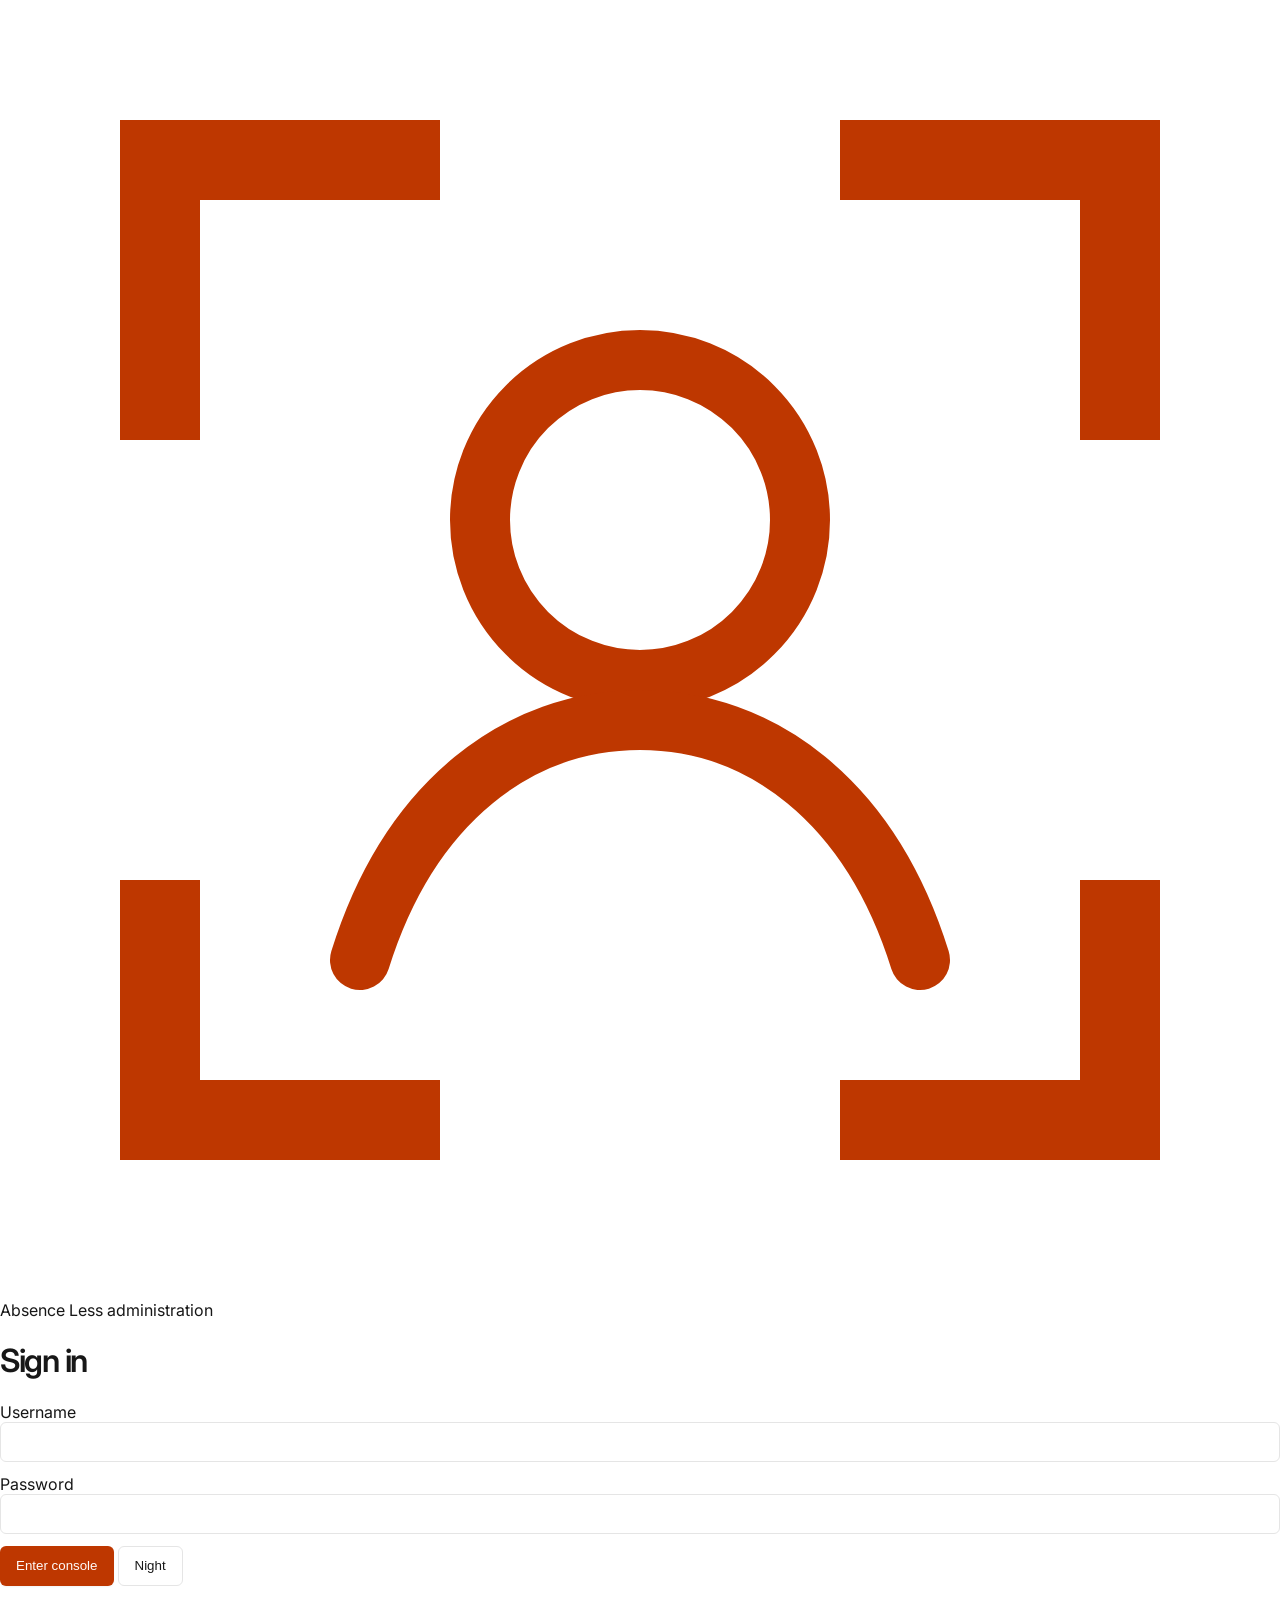
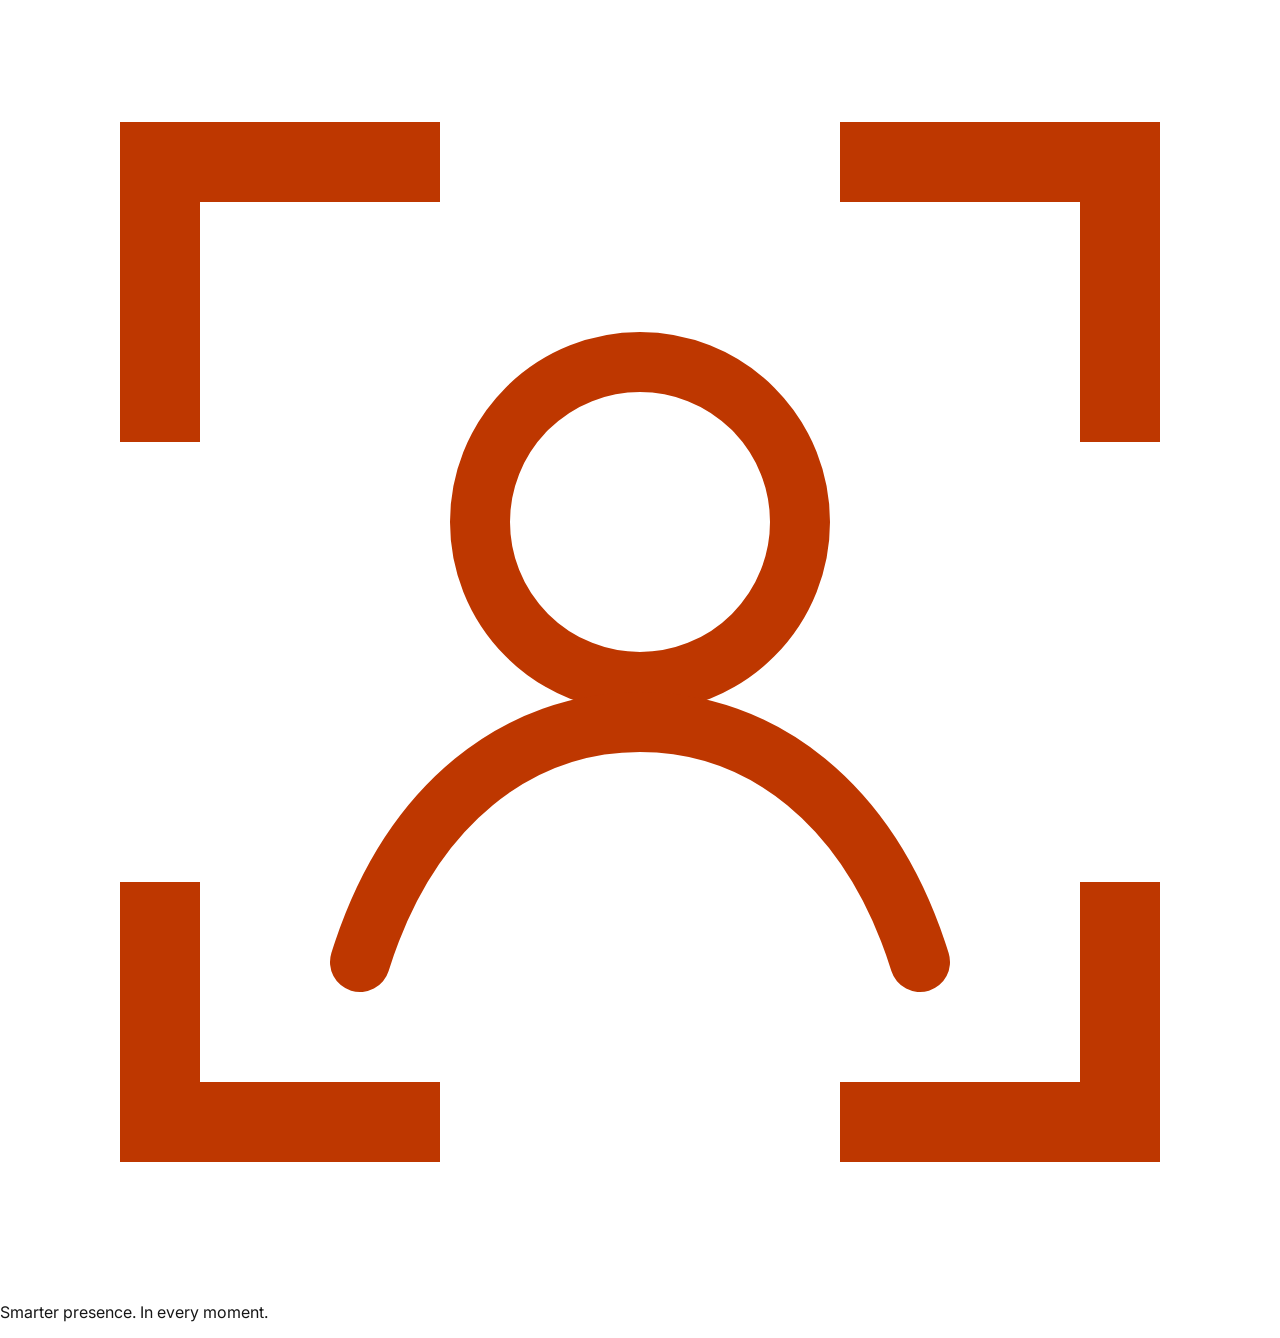
==== web/admin.html @ 866b870f "Ship Absence Less as the web attendance console with exports and LAN admin. Co-authored-by: Cursor <" ====
<!DOCTYPE html>
<html lang="en">
<head>
  <meta charset="UTF-8" />
  <meta name="viewport" content="width=device-width, initial-scale=1, viewport-fit=cover" />
  <title>Admin · Absence Less</title>
  <link rel="icon" href="/assets/absence-mark.svg" type="image/svg+xml" />
  <link rel="preconnect" href="https://fonts.googleapis.com" />
  <link rel="preconnect" href="https://fonts.gstatic.com" crossorigin />
  <link href="https://fonts.googleapis.com/css2?family=Inter:wght@400;500;600&family=JetBrains+Mono:wght@400;500&display=swap" rel="stylesheet" />
  <link rel="stylesheet" href="/static/css/style.css?v=46" />
  <script>
    (function () {
      try {
        if (localStorage.getItem("access_pass_night") === "1") document.documentElement.classList.add("night");
      } catch (e) {}
    })();
  </script>
  <style>
    html,body{margin:0;background:#ffffff;color:#171717;font-family:Inter,system-ui,"Segoe UI",sans-serif}
    #login-screen.hidden,body.is-authed #login-screen{display:none !important}
    #app-shell.hidden{display:none !important}
    body.is-authed #app-shell,#app-shell{display:block !important;width:100%;height:auto;overflow:visible}
    .sidebar{background:#fafafa;padding:16px;border-right:1px solid #e5e5e5}
    .nav-btn{display:block;color:#171717;padding:10px 12px;text-decoration:none;border-radius:6px;font-size:14px;font-weight:500}
    .nav-btn.active{background:#fff1ea;color:#be3700;box-shadow:none}
    .content{display:block !important;overflow:visible !important;height:auto !important;min-height:240px;padding:16px;color:#171717}
    .page{display:block;color:#171717;height:auto;overflow:visible}
    .page[hidden]{display:none !important}
    .page.active{display:block !important;visibility:visible !important}
    .form-grid-3,.form-grid,.split{display:block !important}
    label{display:block;margin:0 0 12px;color:#171717}
    input,select,textarea{display:block;width:100%;background:#ffffff;color:#171717;border:1px solid #e5e5e5;border-radius:6px;box-sizing:border-box}
    input,select{height:40px}
    .viewfinder{position:relative;background:#171717;width:100%;max-width:640px;margin:12px 0}
    .viewfinder video{display:block;width:100%;height:220px;background:#171717}
    .cam-gate{display:block;width:100%;min-height:48px}
    .hidden{display:none !important}
    h1{color:#171717;font-weight:600;letter-spacing:-.04em}
    .lede{color:#737373}
    .card{background:#ffffff;border:1px solid #e5e5e5;margin:0 0 16px;padding:12px;border-radius:10px;box-shadow:0 1px 2px rgba(0,0,0,.05)}
    button.primary{background:#be3700;color:#fffaf7;border:0;height:40px;padding:8px 16px;border-radius:6px;font-weight:500;box-shadow:0 1px 2px rgba(0,0,0,.05)}
    button.ghost,a.ghost{background:#ffffff;color:#171717;border:1px solid #e5e5e5;height:40px;padding:0 16px;border-radius:6px}
    button.danger,button.ghost.danger,a.ghost.danger{background:#dc2626;border-color:#dc2626;color:#fafafa}
    .hamburger{display:none;width:44px;height:44px;min-width:44px;margin:0;padding:10px;flex-direction:column;justify-content:center;gap:5px;background:#ffffff;border:1px solid #e5e5e5;border-radius:6px}
    .hamburger span{display:block;height:2px;background:#be3700;border-radius:2px}
    .sidebar-close{display:none}
    @media (max-width:900px){
      .hamburger{display:flex}
      .sidebar-close{display:block;width:100%;margin:0 0 12px;background:transparent;color:#171717;border:1px solid #e5e5e5;height:44px;border-radius:6px}
      #btn-sidebar-toggle{display:none !important}
      body.is-authed .sidebar{
        position:fixed !important;
        top:0;bottom:0;
        left:-320px !important;
        width:280px !important;
        max-width:86%;
        z-index:120;
        overflow-y:auto;
        padding:16px !important;
      }
      body.nav-open .sidebar,body.is-authed.nav-open .sidebar{left:0 !important;z-index:130 !important}
      body.nav-open .sidebar-backdrop{display:block !important;z-index:110 !important}
      body.nav-open #app-shell,body.is-authed.nav-open #app-shell{z-index:auto !important}
      body.is-authed .workspace,body.is-authed .content{margin-left:0 !important}
      body.is-authed .sidebar .sidebar-brand{order:0}
      body.is-authed .sidebar nav,body.is-authed .sidebar nav#console-nav{order:1;position:static;flex-direction:column;width:auto}
      body.is-authed .sidebar .sidebar-foot{order:2;margin-top:auto}
      .top-date,.top-user{display:none}
    }
    html.night,html.night body{background:#171717;color:#fafafa}
    html.night .content,html.night .page,html.night h1{color:#fafafa}
    html.night .lede,html.night label{color:#a3a3a3}
    html.night .card{background:#262626;border-color:rgba(255,255,255,.1)}
    html.night input,html.night select,html.night textarea{background:#171717;color:#fafafa;border-color:rgba(255,255,255,.15)}
    html.night button.primary{background:#be3700;color:#fffaf7}
    html.night button.ghost,html.night a.ghost{color:#fafafa;border-color:rgba(255,255,255,.1);background:#262626}
    html.night button.danger,html.night button.ghost.danger{background:#dc2626;color:#fafafa;border-color:#dc2626}
    html.night .hamburger{background:#262626;border-color:rgba(255,255,255,.1)}
    html.night .hamburger span{background:#be3700}
    html.night #export-dialog,html.night #help-dialog,html.night #correct-dialog{background:#262626;color:#fafafa;border-color:rgba(255,255,255,.1)}
    html.night #export-dialog h2,html.night #export-dialog p,html.night #export-dialog label,html.night #export-dialog .muted,html.night #export-dialog .eyebrow,html.night #export-dialog .export-check,html.night #export-dialog #export-count{color:#fafafa}
  </style>
</head>
<body>
  <div id="login-screen" class="login-screen">
    <div class="login-split">
    <form id="login-form" class="login-card" method="post" action="/admin/session" autocomplete="on">
      <img src="/assets/absence-mark.svg" alt="Absence Less" />
      <p class="eyebrow">Absence Less administration</p>
      <h1>Sign in</h1>
      <label>Username <input id="login-user" name="username" autocomplete="username" autocapitalize="none" autocorrect="off" spellcheck="false" /></label>
      <label>Password <input id="login-pass" name="password" type="password" autocomplete="current-password" /></label>
      <button class="primary" id="btn-login" type="submit">Enter console</button>
      <button type="button" class="ghost" id="btn-login-night" data-night-button aria-pressed="false">Night</button>
      <p id="login-status" class="status"></p>
    </form>
    <div class="login-hero">
      <img src="/assets/absence-mark.svg" alt="Absence Less" />
      <p>Smarter presence. In every moment.</p>
    </div>
    </div>
  </div>

  <div id="sidebar-backdrop" class="sidebar-backdrop" hidden></div>
  <div id="app-shell" class="app-shell hidden">
    <aside class="sidebar" id="app-sidebar">
      <div class="sidebar-brand">
        <button type="button" class="nav-btn console-menu" id="btn-sidebar-toggle" aria-label="Collapse sidebar">Menu</button>
        <button type="button" class="sidebar-close" id="btn-close-nav">Close</button>
        <img class="logo" src="/assets/absence-mark.svg" alt="Absence Less" />
        <p class="brand-name">Absence <span>Less</span></p>
        <p class="sidebar-context" id="sidebar-company">Absence Less</p>
        <p class="sidebar-context muted" id="sidebar-branch">Headquarters</p>
      </div>
      <nav id="console-nav">
        <a class="nav-btn" data-page="dashboard" href="/admin?page=dashboard"><span class="nav-ico" aria-hidden="true">▣</span> Overview</a>
        <a class="nav-btn" data-page="people" href="/admin?page=people"><span class="nav-ico" aria-hidden="true">☰</span> Employees</a>
        <a class="nav-btn" data-page="register" href="/admin?page=register"><span class="nav-ico" aria-hidden="true">◉</span> Enroll face</a>
        <a class="nav-btn" data-page="attendance" href="/admin?page=attendance"><span class="nav-ico" aria-hidden="true">◷</span> Attendance</a>
        <a class="nav-btn" data-page="shifts" href="/admin?page=shifts"><span class="nav-ico" aria-hidden="true">▤</span> Shifts &amp; Schedules</a>
        <a class="nav-btn" data-page="reports" href="/admin?page=reports"><span class="nav-ico" aria-hidden="true">▧</span> Reports &amp; Analytics</a>
        <a class="nav-btn" data-page="branches" href="/admin?page=branches"><span class="nav-ico" aria-hidden="true">⌂</span> Branches &amp; Departments</a>
        <a class="nav-btn" data-page="devices" href="/admin?page=devices"><span class="nav-ico" aria-hidden="true">▣</span> Devices &amp; Kiosks</a>
        <a class="nav-btn super-only" data-page="admins" href="/admin?page=admins"><span class="nav-ico" aria-hidden="true">⚙</span> Users &amp; Permissions</a>
        <a class="nav-btn" data-page="integrations" href="/admin?page=integrations"><span class="nav-ico" aria-hidden="true">{ }</span> API &amp; Integrations</a>
        <a class="nav-btn" data-page="notifications" href="/admin?page=notifications"><span class="nav-ico" aria-hidden="true">●</span> Notifications <span class="nav-badge" id="nav-alert-count" hidden>0</span></a>
        <a class="nav-btn" data-page="settings" href="/admin?page=settings"><span class="nav-ico" aria-hidden="true">✦</span> Settings</a>
      </nav>
      <div class="sidebar-foot">
        <div class="sidebar-user">
          <span class="avatar" id="sidebar-avatar">A</span>
          <div>
            <strong id="sidebar-username">Admin</strong>
            <p class="muted" id="sidebar-role">Administrator</p>
          </div>
        </div>
        <a id="btn-logout" class="nav-btn sidebar-logout" href="/admin/logout">Sign out</a>
        <a class="tagline" href="/kiosk">Open tablet kiosk →</a>
      </div>
    </aside>

    <div class="workspace">
    <header class="topbar">
      <button type="button" class="hamburger" id="btn-open-nav" aria-label="Open menu" aria-controls="app-sidebar" aria-expanded="false">
        <span></span><span></span><span></span>
      </button>
      <nav class="crumbs" id="top-crumbs" aria-label="Breadcrumb">Overview</nav>
      <label class="top-search">Search
        <input id="global-search" type="search" placeholder="Name, employee ID, email" />
      </label>
      <p class="top-date" id="top-date"></p>
      <button type="button" class="ghost" id="btn-night" data-night-button aria-pressed="false">Night</button>
      <button type="button" class="ghost" id="btn-help">Help</button>
      <button type="button" class="ghost" id="btn-notify">Alerts <span class="badge" id="notify-count">0</span></button>
      <div class="top-user" id="top-user">
        <span class="avatar" id="top-avatar">A</span>
        <div>
          <strong id="top-username">Admin</strong>
          <p class="muted" id="top-role">Administrator</p>
        </div>
      </div>
    </header>

    <main class="content">
      <p id="admin-flash" class="banner hidden"></p>
      <p id="toast" class="toast hidden" role="status"></p>

      <section id="page-dashboard" class="page active">
        <div class="page-head">
          <div>
            <p class="eyebrow" id="dash-greet">Monitor</p>
            <h1>Overview</h1>
            <p class="lede">Live presence from registered tablets. Each kiosk is identified by its MAC address.</p>
          </div>
          <div class="page-filters card">
            <label>Range
              <select id="dash-range">
                <option value="today">Today</option>
                <option value="week">This week</option>
                <option value="month">This month</option>
                <option value="custom">Custom range</option>
              </select>
            </label>
            <label class="hidden" id="dash-custom-wrap">From
              <input id="dash-from" type="date" />
            </label>
            <label class="hidden" id="dash-custom-to-wrap">To
              <input id="dash-to" type="date" />
            </label>
            <label>Branch
              <select id="dash-branch"><option value="">All branches</option><option value="HQ">Headquarters</option></select>
            </label>
            <label>Department
              <select id="dash-dept"><option value="">All departments</option></select>
            </label>
            <button type="button" class="primary" id="dash-export" data-export="monthly">Export</button>
          </div>
        </div>
        <div id="dash-cards" class="stats-grid"></div>
        <div class="split">
          <div class="card pad">
            <h2>Attendance analytics</h2>
            <p class="muted">Check-ins for the last 7 days. Present, late, and open sessions are compared in the distribution.</p>
            <div id="dash-week" class="week-bars"></div>
          </div>
          <div class="card pad">
            <h2>Attendance distribution</h2>
            <div id="dash-donut" class="donut-wrap"></div>
          </div>
        </div>
        <div class="split">
          <div class="card pad">
            <h2>On site now</h2>
            <div id="dash-onsite" class="log-list"></div>
          </div>
          <div class="card pad">
            <h2>Recent attendance activity</h2>
            <div id="dash-activity" class="table-wrap"></div>
          </div>
        </div>
        <div class="split">
          <div class="card pad">
            <h2>Branch performance</h2>
            <div id="dash-branches" class="table-wrap"></div>
          </div>
          <div class="card pad">
            <h2>Device health</h2>
            <div id="dash-devices" class="log-list"></div>
          </div>
        </div>
        <div class="card pad">
          <h2>Pending actions</h2>
          <div id="dash-pending" class="log-list"></div>
        </div>
      </section>

      <section id="page-register" class="page" hidden>
        <p class="eyebrow">Enrollment</p>
        <h1>Register employee</h1>
        <p class="lede" id="register-lede">Save details on any device. On a tablet, tap Start auto capture to allow the camera for Face ID.</p>
        <p id="edit-banner" class="banner hidden">Editing this employee — save details, or recapture the face.</p>

        <form id="enroll-form" method="post" action="/admin/do">
          <input type="hidden" name="action" value="save_person" />
          <input type="hidden" name="t" value="" />
          <input type="hidden" name="editing_id" id="enroll-editing" value="" />
          <div class="card form-grid-3" style="display:block;padding:16px">
            <label>
              FULL NAME
              <input id="enroll-name" name="name" type="text" value="" placeholder="Employee name" required />
            </label>
            <label>
              EMPLOYEE ID
              <input id="enroll-id" name="employee_id" type="text" value="" placeholder="Unique ID" required />
            </label>
            <label>
              EMAIL
              <input id="enroll-email" name="email" type="email" value="" placeholder="name@company.com" />
            </label>
            <label>
              PHONE
              <input id="enroll-phone" name="phone" type="tel" value="" placeholder="05…" />
            </label>
            <label>
              JOB TITLE
              <input id="enroll-title" name="job_title" type="text" value="" placeholder="Role" />
            </label>
            <label>
              DEPARTMENT
              <input id="enroll-dept" name="department" type="text" value="" placeholder="Department" />
            </label>
            <label>
              BRANCH
              <input id="enroll-branch" name="branch" type="text" value="HQ" />
            </label>
            <label>
              MANAGER
              <input id="enroll-manager" name="manager" type="text" value="" />
            </label>
            <label>
              EMPLOYMENT STATUS
              <select id="enroll-status" name="employment_status">
                <option value="active">Active</option>
                <option value="inactive">Inactive</option>
              </select>
            </label>
            <label>
              JOINING DATE
              <input id="enroll-joined" name="joining_date" type="date" />
            </label>
            <label>
              EMERGENCY CONTACT
              <input id="enroll-em-name" name="emergency_name" type="text" value="" placeholder="Name" />
            </label>
            <label>
              EMERGENCY PHONE
              <input id="enroll-em-phone" name="emergency_phone" type="tel" value="" placeholder="Phone" />
            </label>
            <label>
              USUAL SHIFT (OPTIONAL)
              <select id="enroll-shift" name="shift_id"></select>
            </label>
          </div>

          <div class="viewfinder" id="enroll-finder">
            <video id="enroll-video" autoplay playsinline muted webkit-playsinline style="display:block;width:100%;height:220px;background:#000"></video>
            <div class="corners"></div>
            <div class="scan-line"></div>
            <button id="btn-enable-enroll-cam" class="cam-gate" type="button">Tap to start camera</button>
          </div>

          <div class="capture-row">
            <div id="enroll-dots" class="dots"></div>
            <span id="enroll-count" class="muted">0 / 5</span>
            <span id="enroll-status" class="status"></span>
          </div>

          <div class="actions">
            <button id="btn-auto" class="primary" type="button">Start auto capture</button>
            <button id="btn-save-plain" class="ghost" type="submit">Save without Face ID</button>
            <button id="btn-save-person" class="ghost hidden" type="submit">Save details</button>
            <a id="btn-cancel-edit" class="ghost hidden" href="/admin?page=register">Cancel edit</a>
            <button id="btn-stop" class="ghost" type="button" disabled>Stop</button>
          </div>
        </form>
        <p id="enroll-success" class="banner hidden">✓ EMPLOYEE REGISTERED</p>
      </section>

      <section id="page-people" class="page" hidden>
        <p class="eyebrow">Directory</p>
        <h1>Employees</h1>
        <p class="lede">Search, filter, and export. Face enrollment never exposes biometric templates.</p>
        <div class="toolbar">
          <label>Search
            <input id="people-search" type="search" placeholder="Name, ID, or email" />
          </label>
          <label>Branch
            <select id="people-branch"><option value="">All</option></select>
          </label>
          <label>Department
            <select id="people-dept"><option value="">All</option></select>
          </label>
          <label>Shift
            <select id="people-shift"><option value="">All</option></select>
          </label>
          <label>Face
            <select id="people-face">
              <option value="">All</option>
              <option value="yes">Enrolled</option>
              <option value="no">Not enrolled</option>
            </select>
          </label>
          <label>Status
            <select id="people-status-filter">
              <option value="">All</option>
              <option value="active">Active</option>
              <option value="inactive">Inactive</option>
            </select>
          </label>
          <a class="primary link-btn" href="/admin?page=register">Add employee</a>
          <button type="button" class="ghost" id="btn-people-export" data-export="employees">Export</button>
          <label class="file-label">Import CSV
            <input id="people-import" type="file" accept=".csv,text/csv" />
          </label>
        </div>
        <p id="people-status" class="status"></p>
        <div class="table-wrap">
          <table class="report-table" id="people-table">
            <thead>
              <tr>
                <th>ID</th>
                <th>Name</th>
                <th>Department</th>
                <th>Branch</th>
                <th>Shift</th>
                <th>Face</th>
                <th>Status</th>
                <th></th>
              </tr>
            </thead>
            <tbody id="people-body"></tbody>
          </table>
        </div>
        <div class="pager" id="people-pager"></div>
      </section>

      <section id="page-attendance" class="page" hidden>
        <p class="eyebrow">Timekeeping</p>
        <h1>Attendance</h1>
        <p class="lede">Original clock events are never overwritten. Corrections require a reason and stay in the audit log.</p>
        <div class="toolbar">
          <label>Date
            <input id="att-date" type="date" />
          </label>
          <label>Employee
            <input id="att-name" type="search" placeholder="Name" />
          </label>
          <label>Status
            <select id="att-status">
              <option value="">All</option>
              <option>Present</option>
              <option>Late</option>
              <option>Missing Check-out</option>
            </select>
          </label>
          <button type="button" class="primary" id="btn-att-load">Apply filters</button>
          <button type="button" class="ghost" id="btn-att-export" data-export="daily">Export</button>
          <a class="ghost link-btn" href="/admin?page=reports">Timesheet reports</a>
        </div>
        <p id="att-status-msg" class="status"></p>
        <div class="table-wrap">
          <table class="report-table">
            <thead>
              <tr>
                <th>Employee</th>
                <th>ID</th>
                <th>Date</th>
                <th>Check-in</th>
                <th>Check-out</th>
                <th>Hours</th>
                <th>Late</th>
                <th>Status</th>
                <th>Device</th>
                <th></th>
              </tr>
            </thead>
            <tbody id="att-body"></tbody>
          </table>
        </div>
        <div class="card pad">
          <h2>Correction requests</h2>
          <p class="muted">Approved or rejected here. The original session times stay as captured by the kiosk.</p>
          <div class="table-wrap">
            <table class="report-table">
              <thead>
                <tr>
                  <th>When</th>
                  <th>Employee</th>
                  <th>Field</th>
                  <th>Old</th>
                  <th>Proposed</th>
                  <th>Reason</th>
                  <th>Actor</th>
                  <th>Status</th>
                  <th></th>
                </tr>
              </thead>
              <tbody id="att-audit-body"></tbody>
            </table>
          </div>
        </div>
      </section>

      <section id="page-shifts" class="page" hidden>
        <p class="eyebrow">Schedule</p>
        <h1>Shifts &amp; schedules</h1>
        <p class="lede">Clock-in auto-assigns the matching window. After midnight stays the same work date. Overnight shifts are supported.</p>
        <form method="post" action="/admin/do" class="card form-grid-3">
          <input type="hidden" name="action" value="add_shift" />
          <input type="hidden" name="t" value="" />
          <label>NAME <input id="shift-name" name="shift_name" placeholder="Night" required /></label>
          <label>START <input id="shift-start" name="start_time" type="time" value="20:00" required /></label>
          <label>END <input id="shift-end" name="end_time" type="time" value="04:00" required /></label>
          <div class="actions report-actions">
            <button id="btn-add-shift" class="primary" type="submit">Add shift</button>
          </div>
        </form>
        <p id="shift-status" class="status"></p>
        <div id="shift-list" class="log-list"></div>
        <div class="card pad">
          <h2>Weekly calendar</h2>
          <p class="muted">Templates below drive live assignment. Grace, overtime, and rest-day policy are stored in Settings.</p>
          <div id="shift-calendar" class="week-cal"></div>
        </div>
      </section>

      <section id="page-reports" class="page" hidden>
        <p class="eyebrow">Attendance</p>
        <h1>Reports &amp; analytics</h1>
        <p class="lede">Daily, weekly, or monthly hours. Monthly includes average working hours per employee. Raw duration is not payroll until Settings policies are applied. Export PDF or Excel.</p>
        <form method="get" action="/admin" class="card form-grid-3" id="report-form">
          <input type="hidden" name="page" value="reports" />
          <input type="hidden" name="t" value="" />
          <label>
            PERIOD
            <select id="report-period" name="period">
              <option value="daily">Daily</option>
              <option value="weekly">Weekly</option>
              <option value="monthly">Monthly</option>
            </select>
          </label>
          <label>
            DATE
            <input id="report-date" name="work_date" type="date" />
          </label>
          <div class="actions report-actions">
            <button class="primary" type="submit">Show report</button>
            <button type="button" class="ghost" id="btn-reports-export" data-export="monthly">Export</button>
            <a id="btn-pdf" class="primary link-btn" href="#">PDF</a>
            <a id="btn-xlsx" class="ghost link-btn" href="#">EXCEL</a>
          </div>
        </form>
        <div class="report-links">
          <button type="button" class="ghost" data-report="daily">Daily attendance</button>
          <button type="button" class="ghost" data-report="monthly">Monthly attendance</button>
          <button type="button" class="ghost" data-report="late">Late arrivals</button>
          <button type="button" class="ghost" data-report="absence">Absences</button>
          <button type="button" class="ghost" data-report="missing">Missing check-outs</button>
        </div>
        <p id="report-range" class="muted"></p>
        <div id="report-summary" class="stats-grid"></div>
        <div id="report-avg-wrap" class="hidden">
          <h2>Monthly averages</h2>
          <p class="lede">Average hours = total hours ÷ days worked in this month. Not payroll hours.</p>
          <div class="table-wrap">
            <table class="report-table">
              <thead>
                <tr>
                  <th>Name</th>
                  <th>ID</th>
                  <th>Days worked</th>
                  <th>Sessions</th>
                  <th>Total hours</th>
                  <th>Avg hours / day</th>
                </tr>
              </thead>
              <tbody id="report-avg-body"></tbody>
            </table>
          </div>
        </div>
        <h2>Session log</h2>
        <div class="table-wrap">
          <table class="report-table">
            <thead>
              <tr>
                <th>Name</th>
                <th>ID</th>
                <th>Shift</th>
                <th>In</th>
                <th>Out</th>
                <th>Total hours</th>
                <th>Late</th>
              </tr>
            </thead>
            <tbody id="report-body"></tbody>
          </table>
        </div>
      </section>

      <section id="page-branches" class="page" hidden>
        <p class="eyebrow">Organization</p>
        <h1>Branches &amp; departments</h1>
        <div id="branches-panel"></div>
      </section>

      <section id="page-devices" class="page" hidden>
        <p class="eyebrow">Hardware</p>
        <h1>Devices &amp; kiosks</h1>
        <p class="lede">When a tablet opens /kiosk it appears here. Edit its name, remove it, or watch the live camera. A removed tablet that opens the kiosk again shows up as a new device.</p>
        <p id="device-this" class="banner hidden"></p>
        <p id="device-new" class="source-banner hidden"></p>
        <div class="split">
          <div class="card pad">
            <h2>Live from tablet</h2>
            <p id="device-watch-meta" class="muted">Waiting for a kiosk at /kiosk…</p>
            <div class="viewfinder" id="device-finder">
              <img id="device-live" alt="Tablet live camera" style="display:block;width:100%;height:240px;object-fit:cover;background:#000" />
            </div>
            <p id="device-cam-status" class="status"></p>
            <div class="actions">
              <a class="primary link-btn" href="/kiosk">Open attendance kiosk</a>
            </div>
          </div>
          <form id="device-form" class="card form-grid">
            <h2 class="span-all">Edit selected kiosk</h2>
            <input type="hidden" id="device-id" />
            <label>Device name
              <input id="device-name" name="name" placeholder="Entrance tablet" />
            </label>
            <label>MAC address
              <input id="device-mac" name="mac_address" readonly placeholder="Captured automatically" />
            </label>
            <label>IP address
              <input id="device-ip" name="last_ip" readonly placeholder="Captured automatically" />
            </label>
            <label>Location
              <input id="device-location" name="location" placeholder="Lobby / Door 1" />
            </label>
            <div class="actions span-all">
              <button class="primary" type="submit">Save</button>
              <button class="ghost hidden" id="btn-device-restore" type="button">Restore</button>
              <button class="ghost danger" id="btn-device-remove" type="button">Remove</button>
            </div>
            <p id="device-form-status" class="status span-all"></p>
          </form>
        </div>
        <div class="table-wrap">
          <table class="report-table">
            <thead>
              <tr>
                <th>Name</th>
                <th>IP</th>
                <th>MAC address</th>
                <th>Camera</th>
                <th>Status</th>
                <th>Last seen</th>
                <th></th>
              </tr>
            </thead>
            <tbody id="devices-body"></tbody>
          </table>
        </div>
      </section>

      <section id="page-admins" class="page" hidden>
        <p class="eyebrow">Access</p>
        <h1>Users &amp; permissions</h1>
        <p class="lede">You can create up to three admins. They can register members, manage hours, and view visits. Only the company owner can add them or change their passwords. Hiding a button is not a security mechanism — these actions are enforced on the server.</p>
        <p id="admin-quota" class="muted"></p>
        <form method="post" action="/admin/do" class="card form-grid-3">
          <input type="hidden" name="action" value="add_admin" />
          <input type="hidden" name="t" value="" />
          <label>USERNAME <input id="staff-user" name="staff_username" autocomplete="off" required /></label>
          <label>PASSWORD <input id="staff-pass" name="staff_password" type="password" autocomplete="new-password" required /></label>
          <div class="actions report-actions">
            <button id="btn-add-admin" class="primary" type="submit">Invite admin</button>
          </div>
        </form>
        <p id="staff-status" class="status"></p>
        <div class="table-wrap">
          <table class="report-table">
            <thead>
              <tr>
                <th>Username</th>
                <th>Role</th>
                <th></th>
              </tr>
            </thead>
            <tbody id="staff-body"></tbody>
          </table>
        </div>
        <div class="card pad">
          <h2>Default roles</h2>
          <p class="muted">Company Owner (super) and HR Administrator are live. Branch Manager, Supervisor, and Read-only Auditor are planned and not yet persisted.</p>
        </div>
        <h2 class="staff-own">Your password</h2>
        <form method="post" action="/admin/do" class="card form-grid">
          <input type="hidden" name="action" value="super_password" />
          <input type="hidden" name="t" value="" />
          <label>NEW PASSWORD <input id="super-pass" name="new_password" type="password" autocomplete="new-password" required /></label>
          <div class="actions report-actions">
            <button id="btn-super-pass" class="ghost" type="submit">Update my password</button>
          </div>
        </form>
      </section>

      <section id="page-integrations" class="page" hidden>
        <p class="eyebrow">Developers</p>
        <h1>API &amp; integrations</h1>
        <p class="lede">Public API scopes will be employees:read, employees:write, and attendance:read. Biometric templates are never exposed. Secrets are shown only once at creation.</p>
        <div id="integrations-panel"></div>
      </section>

      <section id="page-notifications" class="page" hidden>
        <p class="eyebrow">Alerts</p>
        <h1>Notifications</h1>
        <div class="toolbar">
          <label>Type
            <select id="notify-filter">
              <option value="">All</option>
              <option value="late">Late arrivals</option>
              <option value="missing_checkout">Missing check-outs</option>
              <option value="correction">Corrections</option>
            </select>
          </label>
        </div>
        <div id="notify-list" class="log-list"></div>
      </section>

      <section id="page-settings" class="page" hidden>
        <p class="eyebrow">Workspace</p>
        <h1>Settings</h1>
        <div class="card pad">
          <h2>Appearance</h2>
          <label class="face-toggle">Night mode
            <input id="set-night" type="checkbox" data-night-toggle />
          </label>
          <p class="muted">Dark screens on this device — admin, login, and the tablet kiosk. Each device keeps its own setting.</p>
        </div>
        <form id="settings-form" class="card form-grid-3">
          <h2 class="span-all">Company</h2>
          <label>Company name <input id="set-company" name="company_name" /></label>
          <label>Timezone <input id="set-tz" name="timezone" /></label>
          <label>Working days <input id="set-days" name="working_days" /></label>
          <label>Contact <input id="set-contact" name="contact" /></label>
          <h2 class="span-all">Attendance</h2>
          <label>Grace period (minutes) <input id="set-grace" name="grace_minutes" /></label>
          <label>Duplicate-scan window (seconds) <input id="set-dup" name="duplicate_scan_seconds" /></label>
          <label>Overtime policy
            <textarea id="set-ot" name="overtime_policy" rows="3"></textarea>
          </label>
          <label class="face-toggle">Face premium
            <input id="set-face" type="checkbox" />
          </label>
          <div class="actions span-all">
            <button class="primary" type="submit">Save settings</button>
          </div>
          <p id="settings-status" class="status span-all"></p>
        </form>
        <div class="card pad">
          <h2>Recognition, security, subscription</h2>
          <div id="settings-preview"></div>
        </div>
      </section>
    </main>
    </div>
  </div>

  <dialog id="export-dialog" class="modal-card export-dialog">
    <h2>Export</h2>
    <p class="muted">Downloads a file from live attendance data. Hours are elapsed check-in to check-out time, not payroll.</p>
    <form id="export-form">
      <div class="form-grid-3">
        <label>Report type
          <select id="export-report">
            <option value="daily">Daily Attendance</option>
            <option value="monthly">Monthly Attendance</option>
            <option value="employees">Employee Directory</option>
            <option value="late">Late Arrivals</option>
            <option value="absences">Absences</option>
            <option value="hours">Working Hours and Overtime</option>
          </select>
        </label>
        <label>File format
          <select id="export-format">
            <option value="xlsx">Excel Workbook (.xlsx)</option>
            <option value="csv">CSV (.csv)</option>
            <option value="pdf">PDF (.pdf)</option>
          </select>
        </label>
        <label>Attendance status
          <select id="export-status">
            <option value="">All</option>
            <option value="Present">Present</option>
            <option value="Late">Late</option>
            <option value="Absent">Absent</option>
            <option value="Incomplete">Incomplete</option>
            <option value="On Leave">On Leave</option>
          </select>
        </label>
        <label>Start date
          <input id="export-start" type="date" required />
        </label>
        <label>End date
          <input id="export-end" type="date" required />
        </label>
        <label>Branch
          <select id="export-branch"><option value="">All branches</option></select>
        </label>
        <label>Department
          <select id="export-dept"><option value="">All departments</option></select>
        </label>
        <label>Employee
          <select id="export-employee"><option value="">All employees</option></select>
        </label>
        <label class="export-check span-all">
          <input id="export-inactive" type="checkbox" />
          Include deactivated employees
        </label>
      </div>
      <p class="eyebrow">Columns</p>
      <div class="actions">
        <button type="button" class="ghost" id="export-cols-all">Select all</button>
        <button type="button" class="ghost" id="export-cols-reset">Reset to default</button>
      </div>
      <div id="export-cols" class="export-cols"></div>
      <p id="export-count" class="muted">Select filters to estimate records.</p>
      <p id="export-error" class="status" hidden></p>
      <div class="actions">
        <button class="primary" type="submit" id="export-submit">Download</button>
        <button class="ghost" type="button" id="export-cancel">Cancel</button>
      </div>
    </form>
  </dialog>
  <dialog id="help-dialog" class="modal-card">
    <h2>Absence Less help</h2>
    <p>Use Enroll face to capture Face ID. Register each kiosk on Devices &amp; Kiosks with its MAC address, then open /kiosk. Corrections never replace the original scan.</p>
    <p><a href="/kiosk">Open tablet kiosk</a></p>
    <form method="dialog"><button class="primary" type="submit">Close</button></form>
  </dialog>
  <dialog id="correct-dialog" class="modal-card">
    <h2>Correct attendance</h2>
    <p class="muted">The original event stays. This stores a proposed change with your name, the time, and the reason.</p>
    <form id="correct-form">
      <input type="hidden" id="correct-id" />
      <label>Field
        <select id="correct-field">
          <option value="clock_in">Check-in</option>
          <option value="clock_out">Check-out</option>
        </select>
      </label>
      <label>New value
        <input id="correct-value" type="datetime-local" required />
      </label>
      <label>Explanation
        <textarea id="correct-reason" required rows="3"></textarea>
      </label>
      <div class="actions">
        <button class="primary" type="submit">Submit request</button>
        <button class="ghost" type="button" id="correct-cancel">Cancel</button>
      </div>
    </form>
  </dialog>

  <canvas id="work-canvas" hidden></canvas>
  <script src="/static/js/shared.js?v=26"></script>
  <script src="/static/js/admin.js?v=26"></script>
  <script src="/static/js/codai-console.js?v=35"></script>
  <script>
    (function () {
      var pages = document.querySelectorAll(".page");
      var page = "dashboard";
      var match = (window.location.search || "").match(/[?&]page=([^&]+)/);
      if (match) {
        try { page = decodeURIComponent(match[1]); } catch (e) { page = match[1]; }
      }
      var i, p, on, id;
      for (i = 0; i < pages.length; i++) {
        p = pages[i];
        id = p.id || "";
        on = id === "page-" + page;
        if (on) {
          p.className = "page active";
          p.removeAttribute("hidden");
          p.style.display = "block";
          p.style.visibility = "visible";
        } else {
          p.className = "page";
          p.setAttribute("hidden", "hidden");
          p.style.display = "none";
        }
      }
      var shell = document.getElementById("app-shell");
      var login = document.getElementById("login-screen");
      if (document.body.className.indexOf("is-authed") !== -1) {
        if (login) {
          login.className = "login-screen hidden";
          login.style.display = "none";
          login.setAttribute("hidden", "hidden");
        }
        if (shell) {
          shell.className = "app-shell";
          shell.removeAttribute("hidden");
          shell.style.display = "block";
        }
      }
    })();
  </script>
</body>
</html>
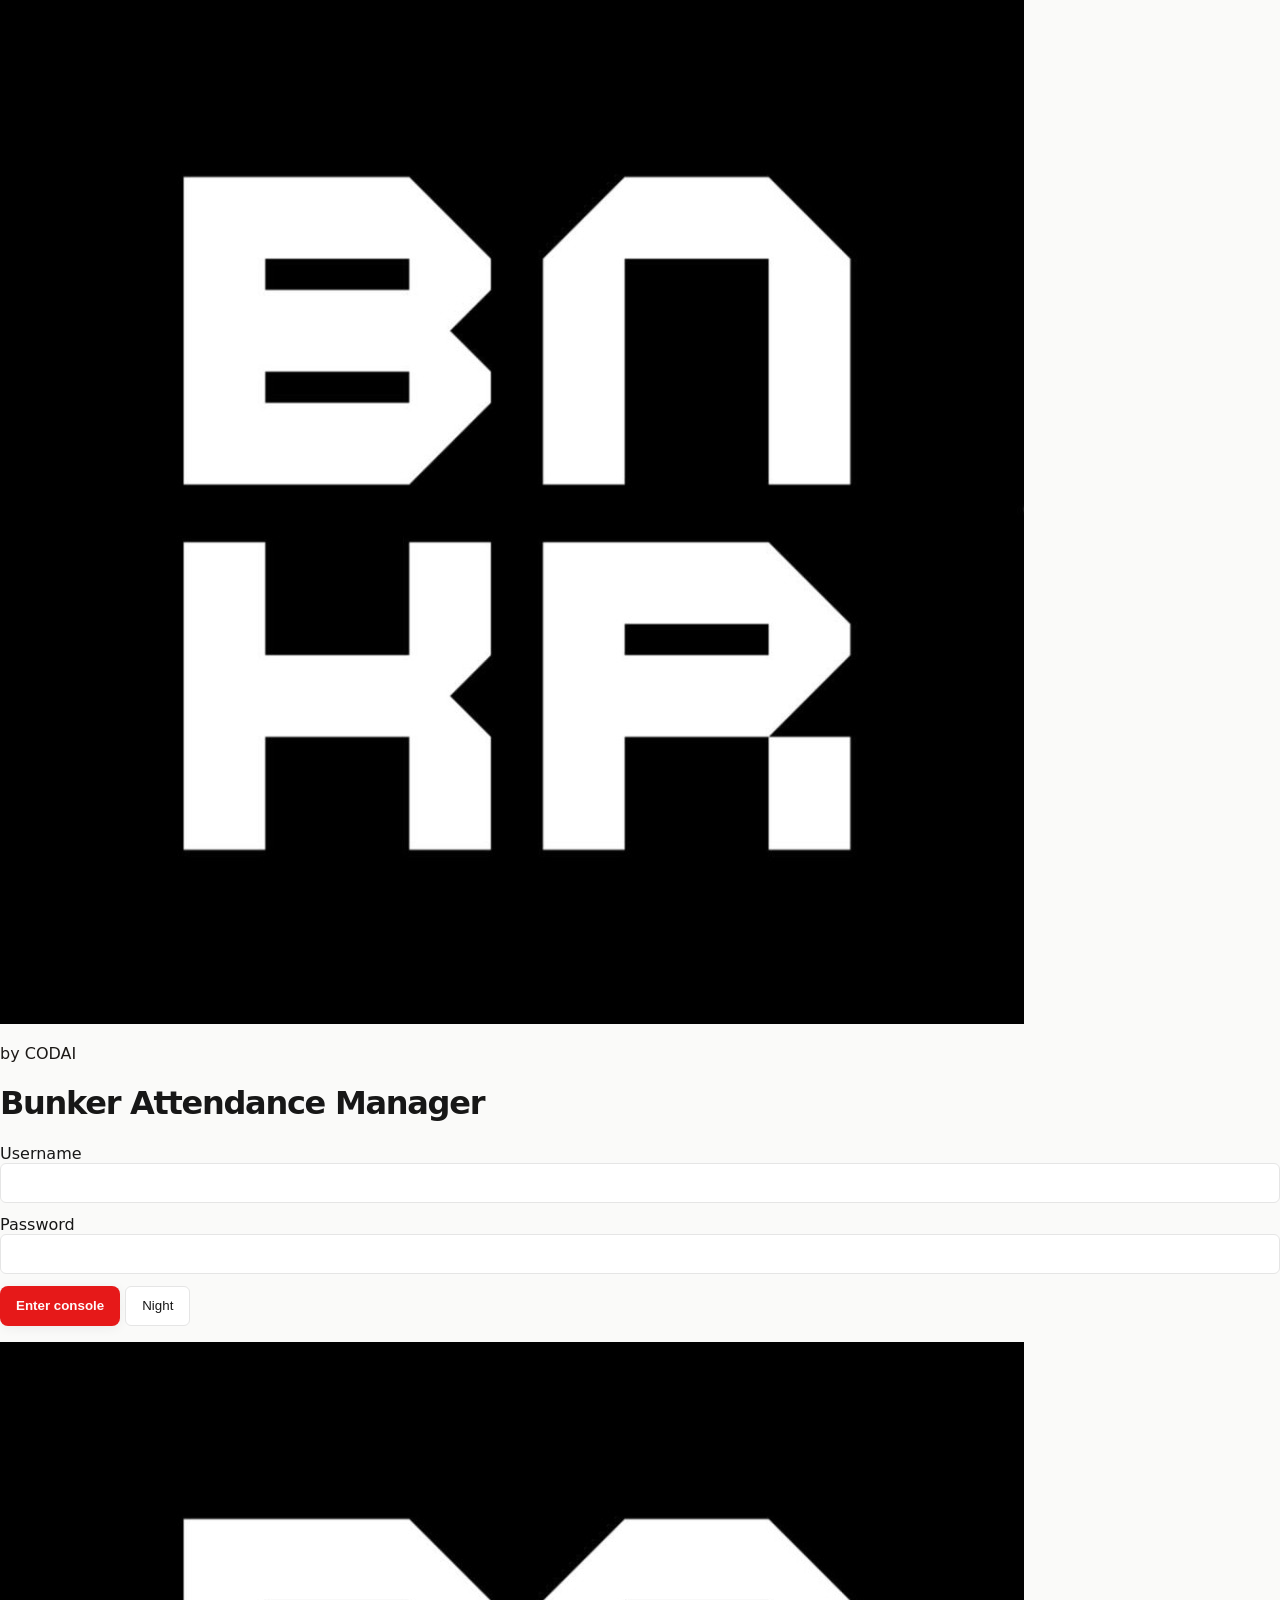
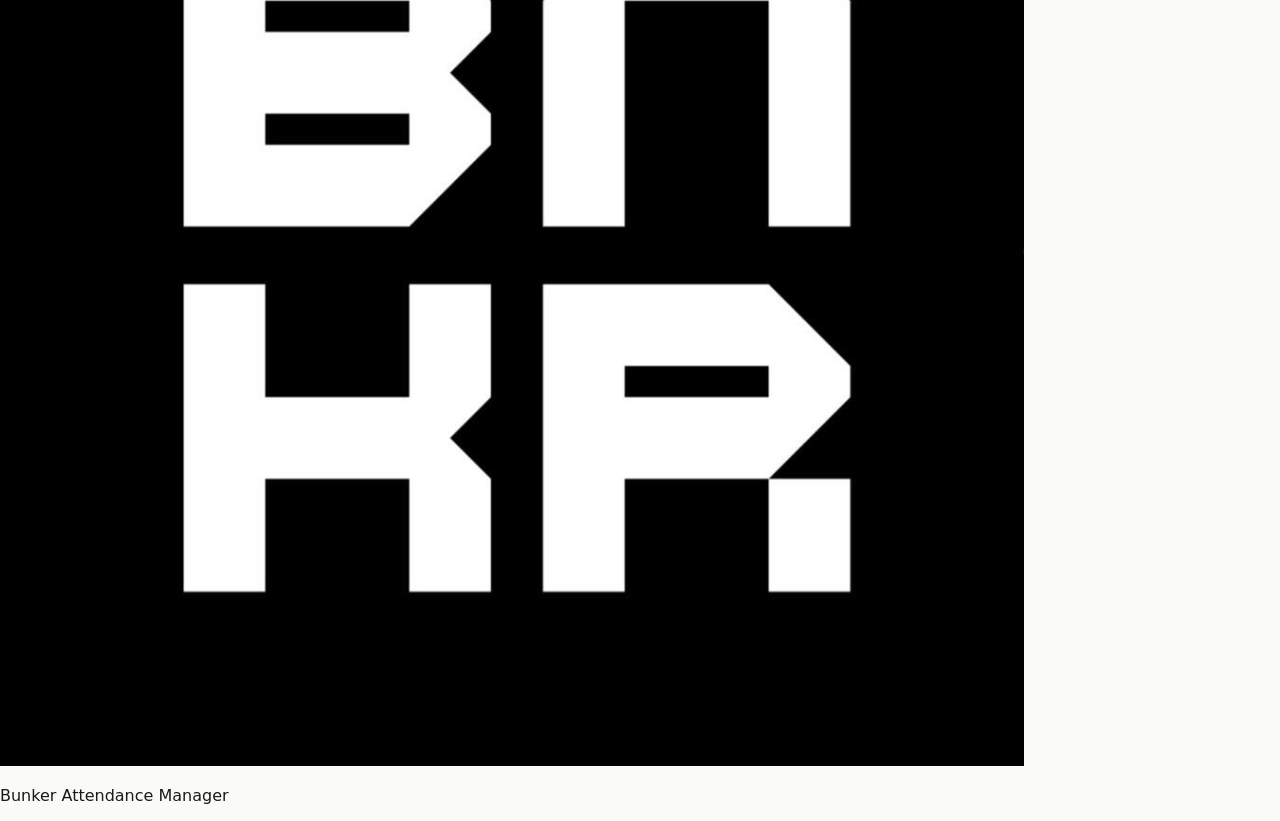
==== commit 079a1898: "Add month pay rules, part-time schedules, and a team leader limited to absence and day off. Co-autho" ====
--- a/web/admin.html
+++ b/web/admin.html
@@ -3,12 +3,12 @@
 <head>
   <meta charset="UTF-8" />
   <meta name="viewport" content="width=device-width, initial-scale=1, viewport-fit=cover" />
-  <title>Admin · Absence Less</title>
-  <link rel="icon" href="/assets/absence-mark.svg" type="image/svg+xml" />
+  <title>Bunker Attendance Manager</title>
+  <link rel="icon" href="/assets/bnkr-mark.jpg" type="image/jpeg" />
   <link rel="preconnect" href="https://fonts.googleapis.com" />
   <link rel="preconnect" href="https://fonts.gstatic.com" crossorigin />
   <link href="https://fonts.googleapis.com/css2?family=Inter:wght@400;500;600&family=JetBrains+Mono:wght@400;500&display=swap" rel="stylesheet" />
-  <link rel="stylesheet" href="/static/css/style.css?v=46" />
+  <link rel="stylesheet" href="/static/css/style.css?v=53" />
   <script>
     (function () {
       try {
@@ -17,13 +17,14 @@
     })();
   </script>
   <style>
-    html,body{margin:0;background:#ffffff;color:#171717;font-family:Inter,system-ui,"Segoe UI",sans-serif}
+    html,body{margin:0;background:#fafaf9;color:#1c1917;font-family:system-ui,-apple-system,"Segoe UI",sans-serif}
     #login-screen.hidden,body.is-authed #login-screen{display:none !important}
     #app-shell.hidden{display:none !important}
     body.is-authed #app-shell,#app-shell{display:block !important;width:100%;height:auto;overflow:visible}
     .sidebar{background:#fafafa;padding:16px;border-right:1px solid #e5e5e5}
     .nav-btn{display:block;color:#171717;padding:10px 12px;text-decoration:none;border-radius:6px;font-size:14px;font-weight:500}
-    .nav-btn.active{background:#fff1ea;color:#be3700;box-shadow:none}
+    .nav-btn.active{background:#fff1f1;color:#e61919;box-shadow:inset 3px 0 0 #e61919}
+    .avatar{background:#e61919;color:#fffafa}
     .content{display:block !important;overflow:visible !important;height:auto !important;min-height:240px;padding:16px;color:#171717}
     .page{display:block;color:#171717;height:auto;overflow:visible}
     .page[hidden]{display:none !important}
@@ -39,11 +40,12 @@
     h1{color:#171717;font-weight:600;letter-spacing:-.04em}
     .lede{color:#737373}
     .card{background:#ffffff;border:1px solid #e5e5e5;margin:0 0 16px;padding:12px;border-radius:10px;box-shadow:0 1px 2px rgba(0,0,0,.05)}
-    button.primary{background:#be3700;color:#fffaf7;border:0;height:40px;padding:8px 16px;border-radius:6px;font-weight:500;box-shadow:0 1px 2px rgba(0,0,0,.05)}
+    button.primary{background:#e61919;color:#fffafa;border:0;height:40px;padding:12px 16px;border-radius:8px;font-weight:600;box-shadow:0 2px 12px rgba(0,0,0,.06)}
+    button.primary:hover{background:#cf1616}
     button.ghost,a.ghost{background:#ffffff;color:#171717;border:1px solid #e5e5e5;height:40px;padding:0 16px;border-radius:6px}
     button.danger,button.ghost.danger,a.ghost.danger{background:#dc2626;border-color:#dc2626;color:#fafafa}
     .hamburger{display:none;width:44px;height:44px;min-width:44px;margin:0;padding:10px;flex-direction:column;justify-content:center;gap:5px;background:#ffffff;border:1px solid #e5e5e5;border-radius:6px}
-    .hamburger span{display:block;height:2px;background:#be3700;border-radius:2px}
+    .hamburger span{display:block;height:2px;background:#e61919;border-radius:2px}
     .sidebar-close{display:none}
     @media (max-width:900px){
       .hamburger{display:flex}
@@ -68,27 +70,61 @@
       body.is-authed .sidebar .sidebar-foot{order:2;margin-top:auto}
       .top-date,.top-user{display:none}
     }
-    html.night,html.night body{background:#171717;color:#fafafa}
+    html.night,html.night body{background:#1c1917;color:#fafaf9}
     html.night .content,html.night .page,html.night h1{color:#fafafa}
     html.night .lede,html.night label{color:#a3a3a3}
     html.night .card{background:#262626;border-color:rgba(255,255,255,.1)}
     html.night input,html.night select,html.night textarea{background:#171717;color:#fafafa;border-color:rgba(255,255,255,.15)}
-    html.night button.primary{background:#be3700;color:#fffaf7}
+    html.night button.primary{background:#e61919;color:#fffafa}
     html.night button.ghost,html.night a.ghost{color:#fafafa;border-color:rgba(255,255,255,.1);background:#262626}
     html.night button.danger,html.night button.ghost.danger{background:#dc2626;color:#fafafa;border-color:#dc2626}
     html.night .hamburger{background:#262626;border-color:rgba(255,255,255,.1)}
-    html.night .hamburger span{background:#be3700}
-    html.night #export-dialog,html.night #help-dialog,html.night #correct-dialog{background:#262626;color:#fafafa;border-color:rgba(255,255,255,.1)}
+    html.night .hamburger span{background:#e61919}
+    html.night #export-dialog,html.night #help-dialog{background:#262626;color:#fafafa;border-color:rgba(255,255,255,.1)}
     html.night #export-dialog h2,html.night #export-dialog p,html.night #export-dialog label,html.night #export-dialog .muted,html.night #export-dialog .eyebrow,html.night #export-dialog .export-check,html.night #export-dialog #export-count{color:#fafafa}
+    #page-dashboard{max-width:1280px}
+    #page-dashboard h1{font-size:2.25rem;font-weight:700;letter-spacing:-0.03em}
+    #page-dashboard h2{font-size:1.5rem;font-weight:700}
+    #page-dashboard .lede{max-width:72ch;line-height:1.6}
+    .monitor-status{display:flex;flex-wrap:wrap;align-items:center;gap:10px}
+    .live-pill{display:inline-flex;align-items:center;gap:8px;height:32px;padding:0 12px;border-radius:8px;border:1px solid #e7e5e4;background:#fff;font-size:0.75rem;font-weight:600;letter-spacing:0.04em;text-transform:uppercase}
+    .live-pill:before{content:"";width:8px;height:8px;border-radius:50%;background:#a8a29e}
+    .live-pill.live{color:#15803d;border-color:#bbf7d0;background:#f0fdf4}
+    .live-pill.live:before{background:#22c55e;box-shadow:0 0 0 0 rgba(34,197,94,.7);animation:live-pulse 1.6s ease-out infinite}
+    .live-pill.offline{color:#e61919;border-color:#fecaca;background:#fef2f2}
+    .live-pill.offline:before{background:#e61919}
+    .mono-meta{font-family:"JetBrains Mono",ui-monospace,Consolas,monospace;font-size:0.75rem;color:#78716c}
+    .monitor-alert{margin:0 0 16px;padding:12px 14px;border-radius:8px;border:1px solid #fecaca;background:#fef2f2;color:#991b1b;font-weight:600}
+    .monitor-alert.hidden{display:none !important}
+    #page-dashboard .card{border-radius:8px;box-shadow:0 2px 12px rgba(0,0,0,.06)}
+    #page-dashboard .stat-card{border-radius:8px;box-shadow:0 2px 12px rgba(0,0,0,.06);border-top:3px solid #e7e5e4;transition:transform .2s ease,box-shadow .2s ease}
+    #page-dashboard .stat-card:hover{transform:scale(1.03);box-shadow:0 8px 20px rgba(0,0,0,.08)}
+    #page-dashboard .stat-card strong{font-family:"JetBrains Mono",ui-monospace,Consolas,monospace;font-weight:500}
+    #page-dashboard .stat-card.tone-ok{border-top-color:#22c55e}
+    #page-dashboard .stat-card.tone-late{border-top-color:#e6a01a}
+    #page-dashboard .stat-card.tone-critical{border-top-color:#e61919}
+    a.nav-btn[data-page="payroll"],#payroll-settings-form{display:none !important}
+    #dash-staff td.num,#dash-staff th.num{font-family:"JetBrains Mono",ui-monospace,Consolas,monospace;text-align:right;white-space:nowrap}
+    #dash-staff td .muted{font-family:system-ui,sans-serif;font-size:0.75rem}
+    #page-dashboard .donut-bar span{background:#22c55e}
+    #page-dashboard .donut-bar.tone-late span{background:#e6a01a}
+    #page-dashboard .donut-bar.tone-warn span,#page-dashboard .donut-bar.tone-critical span{background:#e61919}
+    #page-dashboard .donut-bar.tone-over span{background:#78716c}
+    #page-dashboard .week-bar{background:#e61919;border-radius:8px 8px 0 0}
+    @keyframes live-pulse{70%{box-shadow:0 0 0 8px rgba(34,197,94,0)}100%{box-shadow:0 0 0 0 rgba(34,197,94,0)}}
+    @media (max-width:768px){
+      #page-dashboard .page-head,#page-dashboard .split{display:block !important}
+      .monitor-status{margin-top:12px}
+    }
   </style>
 </head>
 <body>
   <div id="login-screen" class="login-screen">
     <div class="login-split">
     <form id="login-form" class="login-card" method="post" action="/admin/session" autocomplete="on">
-      <img src="/assets/absence-mark.svg" alt="Absence Less" />
-      <p class="eyebrow">Absence Less administration</p>
-      <h1>Sign in</h1>
+      <img src="/assets/bnkr-mark.jpg" alt="BNKR" />
+      <p class="eyebrow">by CODAI</p>
+      <h1>Bunker Attendance Manager</h1>
       <label>Username <input id="login-user" name="username" autocomplete="username" autocapitalize="none" autocorrect="off" spellcheck="false" /></label>
       <label>Password <input id="login-pass" name="password" type="password" autocomplete="current-password" /></label>
       <button class="primary" id="btn-login" type="submit">Enter console</button>
@@ -96,8 +132,8 @@
       <p id="login-status" class="status"></p>
     </form>
     <div class="login-hero">
-      <img src="/assets/absence-mark.svg" alt="Absence Less" />
-      <p>Smarter presence. In every moment.</p>
+      <img src="/assets/bnkr-mark.jpg" alt="BNKR" />
+      <p>Bunker Attendance Manager</p>
     </div>
     </div>
   </div>
@@ -108,24 +144,23 @@
       <div class="sidebar-brand">
         <button type="button" class="nav-btn console-menu" id="btn-sidebar-toggle" aria-label="Collapse sidebar">Menu</button>
         <button type="button" class="sidebar-close" id="btn-close-nav">Close</button>
-        <img class="logo" src="/assets/absence-mark.svg" alt="Absence Less" />
-        <p class="brand-name">Absence <span>Less</span></p>
-        <p class="sidebar-context" id="sidebar-company">Absence Less</p>
+        <img class="logo" src="/assets/bnkr-mark.jpg" alt="BNKR" />
+        <p class="brand-name">Bunker Attendance Manager</p>
+        <p class="sidebar-context muted">by CODAI</p>
+        <p class="sidebar-context" id="sidebar-company">Bunker Attendance</p>
         <p class="sidebar-context muted" id="sidebar-branch">Headquarters</p>
       </div>
       <nav id="console-nav">
-        <a class="nav-btn" data-page="dashboard" href="/admin?page=dashboard"><span class="nav-ico" aria-hidden="true">▣</span> Overview</a>
-        <a class="nav-btn" data-page="people" href="/admin?page=people"><span class="nav-ico" aria-hidden="true">☰</span> Employees</a>
-        <a class="nav-btn" data-page="register" href="/admin?page=register"><span class="nav-ico" aria-hidden="true">◉</span> Enroll face</a>
+        <a class="nav-btn admin-only" data-page="dashboard" href="/admin?page=dashboard"><span class="nav-ico" aria-hidden="true">▣</span> Overview</a>
+        <a class="nav-btn admin-only" data-page="people" href="/admin?page=people"><span class="nav-ico" aria-hidden="true">☰</span> Employees</a>
+        <a class="nav-btn admin-only" data-page="register" href="/admin?page=register"><span class="nav-ico" aria-hidden="true">◉</span> Enroll face</a>
         <a class="nav-btn" data-page="attendance" href="/admin?page=attendance"><span class="nav-ico" aria-hidden="true">◷</span> Attendance</a>
-        <a class="nav-btn" data-page="shifts" href="/admin?page=shifts"><span class="nav-ico" aria-hidden="true">▤</span> Shifts &amp; Schedules</a>
-        <a class="nav-btn" data-page="reports" href="/admin?page=reports"><span class="nav-ico" aria-hidden="true">▧</span> Reports &amp; Analytics</a>
-        <a class="nav-btn" data-page="branches" href="/admin?page=branches"><span class="nav-ico" aria-hidden="true">⌂</span> Branches &amp; Departments</a>
-        <a class="nav-btn" data-page="devices" href="/admin?page=devices"><span class="nav-ico" aria-hidden="true">▣</span> Devices &amp; Kiosks</a>
+        <a class="nav-btn admin-only" data-page="shifts" href="/admin?page=shifts"><span class="nav-ico" aria-hidden="true">▤</span> Shifts &amp; Schedules</a>
+        <a class="nav-btn admin-only" data-page="reports" href="/admin?page=reports"><span class="nav-ico" aria-hidden="true">▧</span> Reports &amp; Analytics</a>
+        <a class="nav-btn admin-only" data-page="payroll" href="/admin?page=payroll" hidden><span class="nav-ico" aria-hidden="true">▣</span> Payroll</a>
         <a class="nav-btn super-only" data-page="admins" href="/admin?page=admins"><span class="nav-ico" aria-hidden="true">⚙</span> Users &amp; Permissions</a>
-        <a class="nav-btn" data-page="integrations" href="/admin?page=integrations"><span class="nav-ico" aria-hidden="true">{ }</span> API &amp; Integrations</a>
-        <a class="nav-btn" data-page="notifications" href="/admin?page=notifications"><span class="nav-ico" aria-hidden="true">●</span> Notifications <span class="nav-badge" id="nav-alert-count" hidden>0</span></a>
-        <a class="nav-btn" data-page="settings" href="/admin?page=settings"><span class="nav-ico" aria-hidden="true">✦</span> Settings</a>
+        <a class="nav-btn admin-only" data-page="notifications" href="/admin?page=notifications"><span class="nav-ico" aria-hidden="true">●</span> Notifications <span class="nav-badge" id="nav-alert-count" hidden>0</span></a>
+        <a class="nav-btn admin-only" data-page="settings" href="/admin?page=settings"><span class="nav-ico" aria-hidden="true">✦</span> Settings</a>
       </nav>
       <div class="sidebar-foot">
         <div class="sidebar-user">
@@ -166,35 +201,42 @@
       <p id="admin-flash" class="banner hidden"></p>
       <p id="toast" class="toast hidden" role="status"></p>
 
-      <section id="page-dashboard" class="page active">
+      <section id="page-dashboard" class="page active monitor-dash">
         <div class="page-head">
           <div>
             <p class="eyebrow" id="dash-greet">Monitor</p>
             <h1>Overview</h1>
-            <p class="lede">Live presence from registered tablets. Each kiosk is identified by its MAC address.</p>
-          </div>
-          <div class="page-filters card">
-            <label>Range
-              <select id="dash-range">
-                <option value="today">Today</option>
-                <option value="week">This week</option>
-                <option value="month">This month</option>
-                <option value="custom">Custom range</option>
-              </select>
-            </label>
-            <label class="hidden" id="dash-custom-wrap">From
-              <input id="dash-from" type="date" />
-            </label>
-            <label class="hidden" id="dash-custom-to-wrap">To
-              <input id="dash-to" type="date" />
-            </label>
-            <label>Branch
-              <select id="dash-branch"><option value="">All branches</option><option value="HQ">Headquarters</option></select>
-            </label>
-            <label>Department
-              <select id="dash-dept"><option value="">All departments</option></select>
-            </label>
+            <p class="lede">Every employee this month. A missing clock-in takes 1 day. Absent takes 2. Day off is free until 4 are used.</p>
+          </div>
+          <div class="monitor-status">
+            <span id="dash-link" class="live-pill">Connecting</span>
+            <span id="dash-refresh" class="mono-meta">Waiting for the first refresh</span>
             <button type="button" class="primary" id="dash-export" data-export="monthly">Export</button>
+          </div>
+        </div>
+        <p id="dash-alert" class="monitor-alert hidden"></p>
+        <div class="card pad">
+          <h2>This month</h2>
+          <p class="lede" id="dash-month-note">Salary is the monthly amount. Deducted is what this month has taken so far. To pay is salary minus that.</p>
+          <div class="table-wrap">
+            <table class="report-table" id="dash-staff">
+              <thead>
+                <tr>
+                  <th>Employee</th>
+                  <th class="num">Salary</th>
+                  <th class="num">Days off left</th>
+                  <th class="num">Late</th>
+                  <th class="num">Absent</th>
+                  <th class="num">No clock-in</th>
+                  <th class="num">No clock-out</th>
+                  <th class="num">Extra days</th>
+                  <th class="num">Deducted</th>
+                  <th class="num">To pay</th>
+                  <th>Today</th>
+                </tr>
+              </thead>
+              <tbody id="dash-staff-body"></tbody>
+            </table>
           </div>
         </div>
         <div id="dash-cards" class="stats-grid"></div>
@@ -217,16 +259,6 @@
           <div class="card pad">
             <h2>Recent attendance activity</h2>
             <div id="dash-activity" class="table-wrap"></div>
-          </div>
-        </div>
-        <div class="split">
-          <div class="card pad">
-            <h2>Branch performance</h2>
-            <div id="dash-branches" class="table-wrap"></div>
-          </div>
-          <div class="card pad">
-            <h2>Device health</h2>
-            <div id="dash-devices" class="log-list"></div>
           </div>
         </div>
         <div class="card pad">
@@ -255,51 +287,32 @@
               <input id="enroll-id" name="employee_id" type="text" value="" placeholder="Unique ID" required />
             </label>
             <label>
-              EMAIL
-              <input id="enroll-email" name="email" type="email" value="" placeholder="name@company.com" />
+              JOB TITLE
+              <input id="enroll-title" name="job_title" type="text" value="" placeholder="Role" />
+            </label>
+            <label>
+              TYPE
+              <select id="enroll-type" name="work_type">
+                <option value="full">Full time</option>
+                <option value="part">Part time — Thu, Fri, Sat</option>
+                <option value="leader">Team leader</option>
+              </select>
+            </label>
+            <label id="leader-user-label" hidden>
+              TEAM LEADER USERNAME
+              <input id="enroll-leader-user" name="leader_username" type="text" autocomplete="off" placeholder="Login name" />
+            </label>
+            <label id="leader-pass-label" hidden>
+              TEAM LEADER PASSWORD
+              <input id="enroll-leader-pass" name="leader_password" type="password" autocomplete="new-password" placeholder="Login password" />
             </label>
             <label>
               PHONE
               <input id="enroll-phone" name="phone" type="tel" value="" placeholder="05…" />
             </label>
             <label>
-              JOB TITLE
-              <input id="enroll-title" name="job_title" type="text" value="" placeholder="Role" />
-            </label>
-            <label>
-              DEPARTMENT
-              <input id="enroll-dept" name="department" type="text" value="" placeholder="Department" />
-            </label>
-            <label>
-              BRANCH
-              <input id="enroll-branch" name="branch" type="text" value="HQ" />
-            </label>
-            <label>
-              MANAGER
-              <input id="enroll-manager" name="manager" type="text" value="" />
-            </label>
-            <label>
-              EMPLOYMENT STATUS
-              <select id="enroll-status" name="employment_status">
-                <option value="active">Active</option>
-                <option value="inactive">Inactive</option>
-              </select>
-            </label>
-            <label>
-              JOINING DATE
-              <input id="enroll-joined" name="joining_date" type="date" />
-            </label>
-            <label>
-              EMERGENCY CONTACT
-              <input id="enroll-em-name" name="emergency_name" type="text" value="" placeholder="Name" />
-            </label>
-            <label>
-              EMERGENCY PHONE
-              <input id="enroll-em-phone" name="emergency_phone" type="tel" value="" placeholder="Phone" />
-            </label>
-            <label>
-              USUAL SHIFT (OPTIONAL)
-              <select id="enroll-shift" name="shift_id"></select>
+              SALARY
+              <input id="enroll-salary" name="monthly_salary" type="number" min="0" step="0.01" value="" placeholder="Monthly salary" />
             </label>
           </div>
 
@@ -333,7 +346,7 @@
         <p class="lede">Search, filter, and export. Face enrollment never exposes biometric templates.</p>
         <div class="toolbar">
           <label>Search
-            <input id="people-search" type="search" placeholder="Name, ID, or email" />
+            <input id="people-search" type="search" placeholder="Name, ID, or phone" />
           </label>
           <label>Branch
             <select id="people-branch"><option value="">All</option></select>
@@ -371,9 +384,10 @@
               <tr>
                 <th>ID</th>
                 <th>Name</th>
-                <th>Department</th>
-                <th>Branch</th>
-                <th>Shift</th>
+                <th>Job title</th>
+                <th>Type</th>
+                <th>Phone</th>
+                <th>Salary</th>
                 <th>Face</th>
                 <th>Status</th>
                 <th></th>
@@ -388,7 +402,7 @@
       <section id="page-attendance" class="page" hidden>
         <p class="eyebrow">Timekeeping</p>
         <h1>Attendance</h1>
-        <p class="lede">Original clock events are never overwritten. Corrections require a reason and stay in the audit log.</p>
+        <p class="lede">No clock-in deducts 1 day on its own. Use Absent for 2 days, or Day off to use one of the 4 free days.</p>
         <div class="toolbar">
           <label>Date
             <input id="att-date" type="date" />
@@ -401,13 +415,17 @@
               <option value="">All</option>
               <option>Present</option>
               <option>Late</option>
+              <option>Absent</option>
               <option>Missing Check-out</option>
+              <option>No clock-in</option>
+              <option>Day off</option>
             </select>
           </label>
           <button type="button" class="primary" id="btn-att-load">Apply filters</button>
-          <button type="button" class="ghost" id="btn-att-export" data-export="daily">Export</button>
-          <a class="ghost link-btn" href="/admin?page=reports">Timesheet reports</a>
-        </div>
+          <button type="button" class="ghost admin-only" id="btn-att-export" data-export="daily">Export</button>
+          <a class="ghost link-btn admin-only" href="/admin?page=reports">Timesheet reports</a>
+        </div>
+        <p class="muted">Pick Absent or Day off on the employee row. A missing clock-in stays 1 day until you do.</p>
         <p id="att-status-msg" class="status"></p>
         <div class="table-wrap">
           <table class="report-table">
@@ -428,28 +446,6 @@
             <tbody id="att-body"></tbody>
           </table>
         </div>
-        <div class="card pad">
-          <h2>Correction requests</h2>
-          <p class="muted">Approved or rejected here. The original session times stay as captured by the kiosk.</p>
-          <div class="table-wrap">
-            <table class="report-table">
-              <thead>
-                <tr>
-                  <th>When</th>
-                  <th>Employee</th>
-                  <th>Field</th>
-                  <th>Old</th>
-                  <th>Proposed</th>
-                  <th>Reason</th>
-                  <th>Actor</th>
-                  <th>Status</th>
-                  <th></th>
-                </tr>
-              </thead>
-              <tbody id="att-audit-body"></tbody>
-            </table>
-          </div>
-        </div>
       </section>
 
       <section id="page-shifts" class="page" hidden>
@@ -478,7 +474,7 @@
       <section id="page-reports" class="page" hidden>
         <p class="eyebrow">Attendance</p>
         <h1>Reports &amp; analytics</h1>
-        <p class="lede">Daily, weekly, or monthly hours. Monthly includes average working hours per employee. Raw duration is not payroll until Settings policies are applied. Export PDF or Excel.</p>
+        <p class="lede">Daily, weekly, or monthly hours plus calculated salary for the same range. Export PDF or Excel.</p>
         <form method="get" action="/admin" class="card form-grid-3" id="report-form">
           <input type="hidden" name="page" value="reports" />
           <input type="hidden" name="t" value="" />
@@ -510,9 +506,9 @@
         </div>
         <p id="report-range" class="muted"></p>
         <div id="report-summary" class="stats-grid"></div>
-        <div id="report-avg-wrap" class="hidden">
-          <h2>Monthly averages</h2>
-          <p class="lede">Average hours = total hours ÷ days worked in this month. Not payroll hours.</p>
+        <div id="report-avg-wrap">
+          <h2>Employee summary</h2>
+          <p class="lede">Hours from closed sessions. Salary is calculated from payroll settings for this date range.</p>
           <div class="table-wrap">
             <table class="report-table">
               <thead>
@@ -523,6 +519,8 @@
                   <th>Sessions</th>
                   <th>Total hours</th>
                   <th>Avg hours / day</th>
+                  <th>Base salary</th>
+                  <th>Net pay</th>
                 </tr>
               </thead>
               <tbody id="report-avg-body"></tbody>
@@ -616,15 +614,21 @@
       <section id="page-admins" class="page" hidden>
         <p class="eyebrow">Access</p>
         <h1>Users &amp; permissions</h1>
-        <p class="lede">You can create up to three admins. They can register members, manage hours, and view visits. Only the company owner can add them or change their passwords. Hiding a button is not a security mechanism — these actions are enforced on the server.</p>
+        <p class="lede">Admin has full access. A team leader can only assign a day off or an absence. Only the owner account can add users.</p>
         <p id="admin-quota" class="muted"></p>
         <form method="post" action="/admin/do" class="card form-grid-3">
           <input type="hidden" name="action" value="add_admin" />
           <input type="hidden" name="t" value="" />
           <label>USERNAME <input id="staff-user" name="staff_username" autocomplete="off" required /></label>
           <label>PASSWORD <input id="staff-pass" name="staff_password" type="password" autocomplete="new-password" required /></label>
+          <label>ROLE
+            <select id="staff-role" name="staff_role">
+              <option value="admin">Admin — full access</option>
+              <option value="leader">Team leader</option>
+            </select>
+          </label>
           <div class="actions report-actions">
-            <button id="btn-add-admin" class="primary" type="submit">Invite admin</button>
+            <button id="btn-add-admin" class="primary" type="submit">Add user</button>
           </div>
         </form>
         <p id="staff-status" class="status"></p>
@@ -642,7 +646,7 @@
         </div>
         <div class="card pad">
           <h2>Default roles</h2>
-          <p class="muted">Company Owner (super) and HR Administrator are live. Branch Manager, Supervisor, and Read-only Auditor are planned and not yet persisted.</p>
+          <p class="muted">Admin can use every page. A team leader can only assign a day off or an absence.</p>
         </div>
         <h2 class="staff-own">Your password</h2>
         <form method="post" action="/admin/do" class="card form-grid">
@@ -671,7 +675,6 @@
               <option value="">All</option>
               <option value="late">Late arrivals</option>
               <option value="missing_checkout">Missing check-outs</option>
-              <option value="correction">Corrections</option>
             </select>
           </label>
         </div>
@@ -694,23 +697,141 @@
           <label>Timezone <input id="set-tz" name="timezone" /></label>
           <label>Working days <input id="set-days" name="working_days" /></label>
           <label>Contact <input id="set-contact" name="contact" /></label>
-          <h2 class="span-all">Attendance</h2>
-          <label>Grace period (minutes) <input id="set-grace" name="grace_minutes" /></label>
-          <label>Duplicate-scan window (seconds) <input id="set-dup" name="duplicate_scan_seconds" /></label>
-          <label>Overtime policy
-            <textarea id="set-ot" name="overtime_policy" rows="3"></textarea>
-          </label>
-          <label class="face-toggle">Face premium
-            <input id="set-face" type="checkbox" />
-          </label>
           <div class="actions span-all">
             <button class="primary" type="submit">Save settings</button>
           </div>
           <p id="settings-status" class="status span-all"></p>
         </form>
-        <div class="card pad">
-          <h2>Recognition, security, subscription</h2>
-          <div id="settings-preview"></div>
+        <form id="payroll-settings-form" class="card form-grid-3" hidden>
+          <h2 class="span-all">Payroll &amp; salary</h2>
+          <p class="muted span-all">These rules are saved and used by Payroll. Attendance hours stay elapsed time; this module converts them into pay.</p>
+          <label>Currency <input id="pay-currency" /></label>
+          <label>Daily rate divisor
+            <select id="pay-divisor">
+              <option value="fixed_30">Fixed 30 days</option>
+              <option value="calendar_days">Calendar days in period</option>
+              <option value="scheduled_workdays">Scheduled working days</option>
+            </select>
+          </label>
+          <label>Working hours per day <input id="pay-hours" type="number" min="1" step="0.25" /></label>
+          <label>Rounding
+            <select id="pay-round">
+              <option value="half_up">Half up</option>
+              <option value="down">Down</option>
+              <option value="up">Up</option>
+            </select>
+          </label>
+          <label>Rounding precision <input id="pay-prec" type="number" min="0" max="4" /></label>
+          <label>Policy effective date <input id="pay-effective" type="date" /></label>
+          <h2 class="span-all">Leave</h2>
+          <label>Paid leave allowance (days) <input id="pay-leave" type="number" min="0" step="0.5" /></label>
+          <label>Unused leave compensation
+            <select id="pay-unused">
+              <option value="0">Disabled</option>
+              <option value="1">Enabled</option>
+            </select>
+          </label>
+          <label>Compensation payout
+            <select id="pay-payout">
+              <option value="end_of_period">End of period</option>
+              <option value="monthly">Monthly</option>
+              <option value="annual">Annual</option>
+            </select>
+          </label>
+          <label>Leave carry-forward
+            <select id="pay-carry">
+              <option value="0">Disabled</option>
+              <option value="1">Enabled</option>
+            </select>
+          </label>
+          <label>Max carry-forward days <input id="pay-carry-max" type="number" min="0" step="0.5" /></label>
+          <h2 class="span-all">Attendance deductions</h2>
+          <p class="muted span-all">One day is the monthly salary divided by the divisor. A 6:00 shift clock-in at 6:15:00 is still on time.</p>
+          <ul class="muted span-all">
+            <li>16–30 minutes late: 0.25 day</li>
+            <li>31–60 minutes late: 0.50 day</li>
+            <li>More than 60 minutes late: 1 day</li>
+            <li>No clock-out: 0.5 day</li>
+            <li>No clock-in: 1 day</li>
+            <li>Absent without permission: 2 days</li>
+          </ul>
+          <label>Public holidays (YYYY-MM-DD) <input id="pay-holidays" placeholder="2026-10-06, 2026-10-13" /></label>
+          <div class="actions span-all">
+            <button class="primary" type="submit">Save payroll rules</button>
+          </div>
+          <p id="payroll-settings-status" class="status span-all"></p>
+        </form>
+      </section>
+
+      <section id="page-payroll" class="page" hidden>
+        <div class="page-head">
+          <div>
+            <p class="eyebrow">Compensation</p>
+            <h1>Payroll</h1>
+            <p class="lede">Preview, approve, and lock salaries from live attendance. Finalized runs are snapshots and do not change if later punches arrive.</p>
+          </div>
+          <div class="page-filters card">
+            <label>Start <input id="pay-start" type="date" /></label>
+            <label>End <input id="pay-end" type="date" /></label>
+            <label>Search <input id="pay-search" placeholder="Name or ID" /></label>
+            <div class="actions">
+              <button type="button" class="ghost" id="pay-preview">Preview</button>
+              <button type="button" class="primary" id="pay-calc">Calculate</button>
+            </div>
+          </div>
+        </div>
+        <p id="pay-status" class="status"></p>
+        <div id="pay-cards" class="stats-grid"></div>
+        <div class="actions" style="margin:0 0 16px">
+          <button type="button" class="ghost" id="pay-submit">Send for approval</button>
+          <button type="button" class="ghost" id="pay-approve">Approve</button>
+          <button type="button" class="primary" id="pay-finalize">Finalize / lock</button>
+          <button type="button" class="ghost" id="pay-csv">Export CSV</button>
+          <button type="button" class="ghost" id="pay-xlsx">Export Excel</button>
+        </div>
+        <div class="split">
+          <div class="card pad">
+            <h2>Employee payroll</h2>
+            <div id="pay-table" class="table-wrap"></div>
+          </div>
+          <div class="card pad">
+            <h2>Detail</h2>
+            <p id="pay-detail-empty" class="muted">Select an employee to see the itemized breakdown.</p>
+            <div id="pay-detail" class="hidden"></div>
+            <form id="pay-profile-form" class="form-grid hidden" style="margin-top:16px">
+              <h2 class="span-all">Employee pay profile</h2>
+              <input type="hidden" id="pay-eid" />
+              <label>Monthly base salary <input id="pay-emp-salary" type="number" min="0" step="0.01" /></label>
+              <label>Leave allowance override <input id="pay-emp-leave" placeholder="inherit" /></label>
+              <label>Unused-leave eligible
+                <select id="pay-emp-unused">
+                  <option value="inherit">Inherit company rule</option>
+                  <option value="1">Yes</option>
+                  <option value="0">No</option>
+                </select>
+              </label>
+              <label>Effective date <input id="pay-emp-effective" type="date" /></label>
+              <div class="actions span-all">
+                <button class="primary" type="submit">Save profile</button>
+              </div>
+            </form>
+            <form id="pay-leave-form" class="form-grid hidden" style="margin-top:12px">
+              <h2 class="span-all">Record leave</h2>
+              <label>Date <input id="pay-leave-date" type="date" /></label>
+              <label>Kind
+                <select id="pay-leave-kind">
+                  <option value="paid">Paid leave</option>
+                  <option value="unpaid">Unpaid leave</option>
+                  <option value="exception">Approved exception</option>
+                  <option value="late_ok">Approved late arrival</option>
+                  <option value="unpermitted">Absent without permission</option>
+                </select>
+              </label>
+              <div class="actions span-all">
+                <button class="ghost" type="submit">Add leave</button>
+              </div>
+            </form>
+          </div>
         </div>
       </section>
     </main>
@@ -719,7 +840,7 @@
 
   <dialog id="export-dialog" class="modal-card export-dialog">
     <h2>Export</h2>
-    <p class="muted">Downloads a file from live attendance data. Hours are elapsed check-in to check-out time, not payroll.</p>
+    <p class="muted">Downloads live attendance. Employee summary includes calculated salary for the selected range.</p>
     <form id="export-form">
       <div class="form-grid-3">
         <label>Report type
@@ -784,39 +905,15 @@
     </form>
   </dialog>
   <dialog id="help-dialog" class="modal-card">
-    <h2>Absence Less help</h2>
-    <p>Use Enroll face to capture Face ID. Register each kiosk on Devices &amp; Kiosks with its MAC address, then open /kiosk. Corrections never replace the original scan.</p>
+    <h2>Bunker Attendance Manager</h2>
+    <p>Use Enroll face to capture Face ID, then open /kiosk on the tablet.</p>
     <p><a href="/kiosk">Open tablet kiosk</a></p>
     <form method="dialog"><button class="primary" type="submit">Close</button></form>
   </dialog>
-  <dialog id="correct-dialog" class="modal-card">
-    <h2>Correct attendance</h2>
-    <p class="muted">The original event stays. This stores a proposed change with your name, the time, and the reason.</p>
-    <form id="correct-form">
-      <input type="hidden" id="correct-id" />
-      <label>Field
-        <select id="correct-field">
-          <option value="clock_in">Check-in</option>
-          <option value="clock_out">Check-out</option>
-        </select>
-      </label>
-      <label>New value
-        <input id="correct-value" type="datetime-local" required />
-      </label>
-      <label>Explanation
-        <textarea id="correct-reason" required rows="3"></textarea>
-      </label>
-      <div class="actions">
-        <button class="primary" type="submit">Submit request</button>
-        <button class="ghost" type="button" id="correct-cancel">Cancel</button>
-      </div>
-    </form>
-  </dialog>
-
   <canvas id="work-canvas" hidden></canvas>
   <script src="/static/js/shared.js?v=26"></script>
-  <script src="/static/js/admin.js?v=26"></script>
-  <script src="/static/js/codai-console.js?v=35"></script>
+  <script src="/static/js/admin.js?v=34"></script>
+  <script src="/static/js/codai-console.js?v=48"></script>
   <script>
     (function () {
       var pages = document.querySelectorAll(".page");
